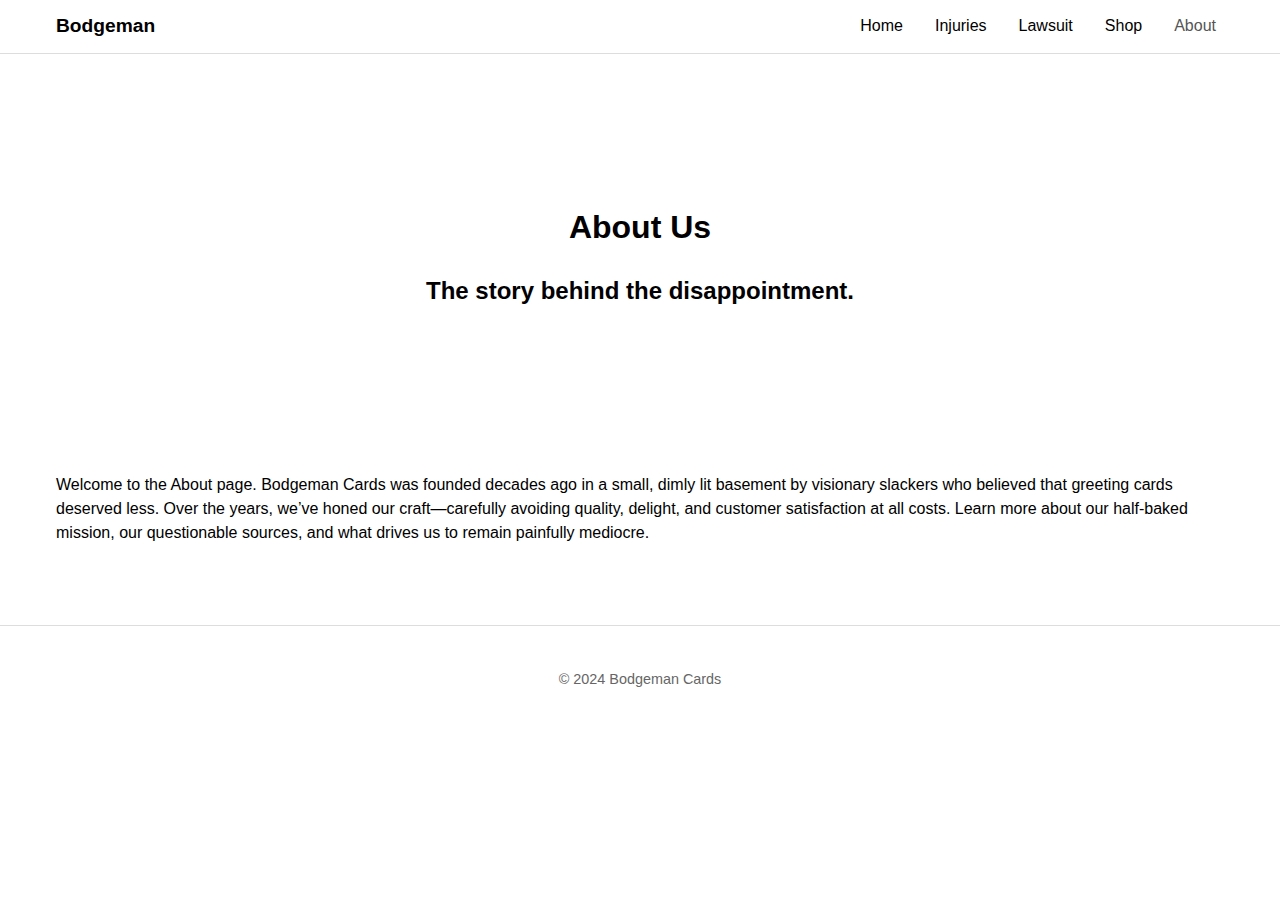
==== about.html @ 41146ad4 "initial code structure" ====
<!DOCTYPE html>
<html lang="en">
<head>
<meta charset="UTF-8" />
<meta name="viewport" content="width=device-width, initial-scale=1.0"/>
<title>About - Bodgeman Cards</title>
<link rel="stylesheet" href="css/style.css" />
<script defer src="js/main.js"></script>
</head>
<body>
    <header class="site-header">
        <div class="nav-container">
            <a href="index.html" class="logo">Bodgeman</a>
            <nav class="main-nav">
                <ul>
                    <li><a href="index.html">Home</a></li>
                    <li><a href="injuries.html">Injuries</a></li>
                    <li><a href="lawsuit.html">Lawsuit</a></li>
                    <li><a href="shop.html">Shop</a></li>
                    <li><a href="about.html" class="active">About</a></li>
                </ul>
            </nav>
            <div class="hamburger" id="hamburger">
                <span></span>
                <span></span>
                <span></span>
            </div>
        </div>
        <div class="mobile-menu" id="mobile-menu">
            <ul>
                <li><a href="index.html">Home</a></li>
                <li><a href="injuries.html">Injuries</a></li>
                <li><a href="lawsuit.html">Lawsuit</a></li>
                <li><a href="shop.html">Shop</a></li>
                <li><a href="about.html" class="active">About</a></li>
            </ul>
        </div>
    </header>

    <main>
        <section style="padding:8em 1em 4em; text-align:center;">
            <h1>About Us</h1>
            <h2>The story behind the disappointment.</h2>
        </section>
        <section>
            <p>Welcome to the About page. Bodgeman Cards was founded decades ago in a small, dimly lit basement by visionary slackers who believed that greeting cards deserved less. Over the years, we’ve honed our craft—carefully avoiding quality, delight, and customer satisfaction at all costs. Learn more about our half-baked mission, our questionable sources, and what drives us to remain painfully mediocre.</p>
        </section>
    </main>

    <footer class="site-footer">
        <p>&copy; 2024 Bodgeman Cards</p>
    </footer>
</body>
</html>
---- css/style.css ----
html {
    box-sizing: border-box;
    scroll-behavior: smooth;
}

*, *:before, *:after {
    box-sizing: inherit;
}

body {
    margin: 0;
    font-family: -apple-system, BlinkMacSystemFont, "Segoe UI", Roboto, Oxygen,
                 Ubuntu, Cantarell, "Fira Sans", "Droid Sans", "Helvetica Neue",
                 sans-serif;
    color: #000;
    background: #fff;
    font-size: 16px;
    line-height: 1.5;
}

/* Header and Navigation */
.site-header {
    position: sticky;
    top: 0;
    width: 100%;
    background: #fff;
    border-bottom: 1px solid #ddd;
    z-index: 999;
}

.nav-container {
    display: flex;
    align-items: center;
    justify-content: space-between;
    padding: 0.75em 1em;
    max-width: 1200px;
    margin: 0 auto;
}

.logo {
    text-decoration: none;
    font-weight: bold;
    font-size: 1.2em;
    color: #000;
}

.main-nav ul {
    list-style-type: none;
    padding: 0;
    margin: 0;
    display: flex;
    gap: 1em;
}

.main-nav li {
    position: relative;
}

.main-nav a {
    text-decoration: none;
    color: #000;
    font-weight: 500;
    padding: 0.5em;
    transition: color 0.3s ease;
}

.main-nav a:hover, .main-nav a.active {
    color: #555;
}

/* Hamburger Menu */
.hamburger {
    display: none;
    flex-direction: column;
    width: 24px;
    cursor: pointer;
    gap: 5px;
}

.hamburger span {
    display: block;
    height: 2px;
    background: #000;
    border-radius: 1px;
    transition: all 0.3s ease;
}

/* Mobile Menu */
.mobile-menu {
    display: none;
    position: absolute;
    top: 100%;
    left:0;
    width: 100%;
    background: #fff;
    border-top: 1px solid #ddd;
    box-shadow: 0 2px 10px rgba(0,0,0,0.1);
}

.mobile-menu ul {
    list-style: none;
    margin: 0;
    padding: 0.5em 0;
}

.mobile-menu li {
    margin: 0;
    text-align: center;
}

.mobile-menu a {
    display: block;
    padding: 1em;
    text-decoration: none;
    color: #000;
    border-bottom: 1px solid #eee;
}
.mobile-menu a:hover {
    background: #f9f9f9;
    color: #333;
}

@media (max-width: 800px) {
    .main-nav {
        display: none;
    }
    .hamburger {
        display: flex;
    }
}

/* Hero Section */
.hero {
    text-align: center;
    padding: 8em 1em 6em;
    background: #f9f9f9;
}
.hero h1 {
    margin: 0;
    font-size: 3em;
    font-weight: 700;
    letter-spacing: -0.5px;
}
.hero h2 {
    margin-top: 0.5em;
    color: #555;
    font-size: 1.3em;
    font-weight: 400;
}

/* Section Styling */
section {
    padding: 4em 1em;
    max-width: 1200px;
    margin: 0 auto;
}

section h3 {
    margin-top: 0;
    font-weight: 600;
    font-size: 1.8em;
    margin-bottom: 1em;
}

/* Carousel Container */
.carousel-container {
    position: relative;
    overflow: hidden;
    height: 200px;
    width: 300px;
    margin: 1em auto;
    text-align: center;
}

.carousel-container img {
    width: 100%;
    position: absolute;
    top:0; left:0;
    opacity: 0;
    transition: opacity 0.8s ease;
}

.carousel-container img.active {
    opacity: 1;
}

/* Disclaimers */
.disclaimers p {
    font-size: 0.9em;
    line-height: 1.5em;
    color: #555;
    max-height: 300px;
    overflow-y: scroll;
    border: 1px solid #ddd;
    padding: 1em;
    background: #fefefe;
}

/* Final CTA */
.final-cta {
    text-align: center;
}
.final-cta h3 {
    font-size: 1.5em;
    margin-bottom: 1em;
}
.cta-options a {
    display: inline-block;
    margin: 0.5em;
    padding: 0.75em 1.5em;
    background: #000;
    color: #fff;
    text-decoration: none;
    font-weight: 500;
    border-radius: 3px;
    transition: background 0.3s ease;
}
.cta-options a:hover {
    background: #333;
}

/* Footer */
.site-footer {
    text-align: center;
    padding: 2em 1em;
    border-top: 1px solid #ddd;
    font-size: 0.9em;
    color: #666;
}

/* When mobile menu is active */
.mobile-menu.active {
    display: block;
}

/* Hamburger Animation When Active */
.hamburger.active span:nth-child(1) {
    transform: rotate(45deg) translate(5px, 5px);
}

.hamburger.active span:nth-child(2) {
    opacity: 0;
}

.hamburger.active span:nth-child(3) {
    transform: rotate(-45deg) translate(5px, -5px);
}
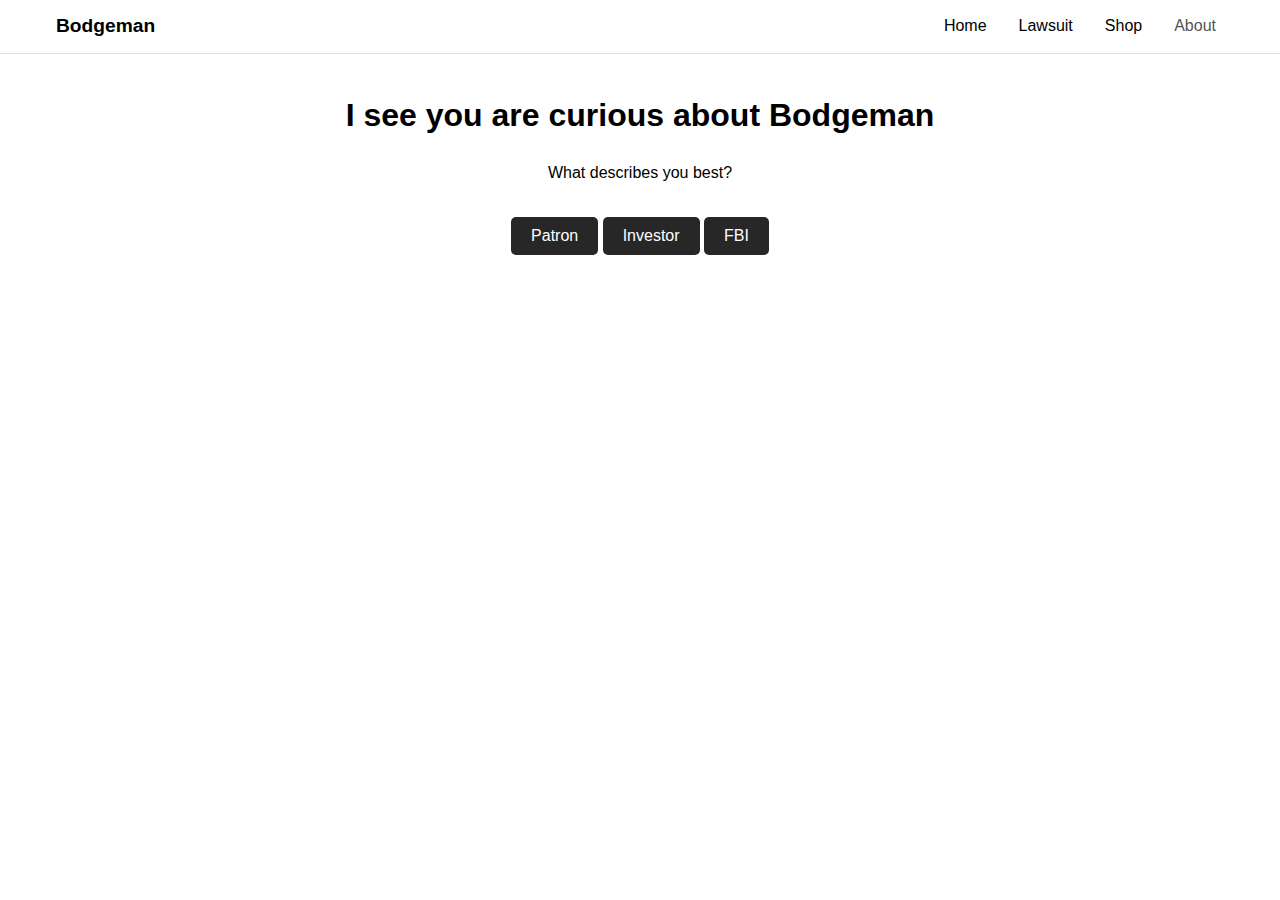
==== commit 14e24bf3: "about page" ====
--- a/about.html
+++ b/about.html
@@ -14,7 +14,6 @@
             <nav class="main-nav">
                 <ul>
                     <li><a href="index.html">Home</a></li>
-                    <li><a href="injuries.html">Injuries</a></li>
                     <li><a href="lawsuit.html">Lawsuit</a></li>
                     <li><a href="shop.html">Shop</a></li>
                     <li><a href="about.html" class="active">About</a></li>
@@ -29,7 +28,6 @@
         <div class="mobile-menu" id="mobile-menu">
             <ul>
                 <li><a href="index.html">Home</a></li>
-                <li><a href="injuries.html">Injuries</a></li>
                 <li><a href="lawsuit.html">Lawsuit</a></li>
                 <li><a href="shop.html">Shop</a></li>
                 <li><a href="about.html" class="active">About</a></li>
@@ -38,17 +36,21 @@
     </header>
 
     <main>
-        <section style="padding:8em 1em 4em; text-align:center;">
-            <h1>About Us</h1>
-            <h2>The story behind the disappointment.</h2>
+        <section style="padding:1em 1em 0em; text-align:center;">
+            <h1>I see you are curious about Bodgeman</h1>
         </section>
-        <section>
-            <p>Welcome to the About page. Bodgeman Cards was founded decades ago in a small, dimly lit basement by visionary slackers who believed that greeting cards deserved less. Over the years, we’ve honed our craft—carefully avoiding quality, delight, and customer satisfaction at all costs. Learn more about our half-baked mission, our questionable sources, and what drives us to remain painfully mediocre.</p>
+        <section style="padding:0em 1em 1em; text-align:center;">
+            <p>What describes you best?</p>
+        </section>
+        <section style="padding:0em 1em 0em; text-align:center;">
+            <button id="patron-button">Patron</button>
+            <button id="investor-button">Investor</button>
+            <button id="fbi-button">FBI</button>
+        </section>
+        <section id="bodgeman-info" style="padding:2em 1em 0em; text-align:center;">
+            <!-- Content will be dynamically inserted here -->
         </section>
     </main>
 
-    <footer class="site-footer">
-        <p>&copy; 2024 Bodgeman Cards</p>
-    </footer>
 </body>
 </html>--- a/css/style.css
+++ b/css/style.css
@@ -132,8 +132,13 @@
 /* Hero Section */
 .hero {
     text-align: center;
-    padding: 8em 1em 6em;
-    background: #f9f9f9;
+    padding: 8em 1em 0em;
+    position: relative;
+}
+.hero .hero-image {
+    display: block;
+    margin: 0 auto 1.5em;
+    max-width: 200px;
 }
 .hero h1 {
     margin: 0;
@@ -148,87 +153,260 @@
     font-weight: 400;
 }
 
-/* Section Styling */
+/* Generic Section Styling */
 section {
     padding: 4em 1em;
     max-width: 1200px;
     margin: 0 auto;
 }
-
 section h3 {
     margin-top: 0;
     font-weight: 600;
     font-size: 1.8em;
     margin-bottom: 1em;
 }
+section.full-width {
+    max-width: none;
+    margin: 0;
+    padding: 4em 0;
+}
 
 /* Carousel Container */
 .carousel-container {
     position: relative;
     overflow: hidden;
-    height: 200px;
-    width: 300px;
-    margin: 1em auto;
-    text-align: center;
-}
-
-.carousel-container img {
-    width: 100%;
+    max-height: 600px;
+    max-width: 600px;
+    margin: 2em auto;
+    touch-action: pan-y pinch-zoom;
+}
+
+.carousel-track {
+    display: flex;
+    transition: transform 0.3s ease-in-out;
+    height: 100%;
+}
+
+.carousel-track img {
+    flex: 0 0 100%;
+    width: 100%;
+    height: 100%;
+    object-fit: contain;
+    position: relative;
+    opacity: 1;
+}
+
+.carousel-section {
+    padding: 0 60px;
+    /* Add padding to make room for the arrows */
+}
+
+.carousel-button {
     position: absolute;
-    top:0; left:0;
-    opacity: 0;
-    transition: opacity 0.8s ease;
-}
-
-.carousel-container img.active {
-    opacity: 1;
-}
-
-/* Disclaimers */
+    top: 50%;
+    transform: translateY(-50%);
+    background: rgba(0, 0, 0, 0.5);
+    color: white;
+    border: none;
+    width: 40px;
+    height: 40px;
+    border-radius: 50%;
+    cursor: pointer;
+    z-index: 10;
+    display: flex;
+    align-items: center;
+    justify-content: center;
+    transition: background-color 0.3s ease;
+}
+
+.carousel-button:hover {
+    background: rgba(0, 0, 0, 0.7);
+}
+
+.carousel-button.prev { 
+    left: -50px; /* Move outside the container */
+}
+
+.carousel-button.next { 
+    right: -50px; /* Move outside the container */
+}
+
+.carousel-indicators {
+    position: absolute;
+    bottom: 10px;
+    left: 50%;
+    transform: translateX(-50%);
+    display: flex;
+    gap: 8px;
+}
+
+.carousel-indicator {
+    width: 8px;
+    height: 8px;
+    border-radius: 50%;
+    background: rgba(255, 255, 255, 0.5);
+    cursor: pointer;
+}
+
+.carousel-indicator.active {
+    background: white;
+}
+
+/* Arched Dividers */
+.section-divider {
+    width: 100%;
+    overflow: hidden;
+    position: relative;
+    height: 100px;
+    margin: 0; /* Ensure no extra spacing */
+}
+.section-divider svg {
+    display: block;
+    width: 100%;
+    height: 100%;
+    /* No stroke needed, fill only */
+}
+.divider-up svg {
+    transform: translateY(-1px);
+}
+.divider-down svg {
+    transform: translateY(-1px);
+}
+
+/* Gallery Section (Black Background) */
+.gallery {
+    position: relative;
+    padding: 8em 1em;
+    /* margin-top: 6em; */
+}
+
+/* Disclaimers Section with Sticky Title */
+.disclaimers {
+    position: relative;
+    padding: 8em 1em;
+    margin-top: 6em;
+    max-width: 1200px;
+    margin: 6em auto 0;
+}
+.sticky-title {
+    position: -webkit-sticky;
+    position: sticky;
+    top: 1px; /* Adjust this based on your header's actual height */
+    background: #fff;
+    padding: 1em 0;
+    padding-top: 100px;
+    padding-bottom: 50px;
+    margin: 0;
+    font-size: 1.8em;
+    font-weight: 600;
+    z-index: 10; 
+    /* border-bottom: 1px solid #ddd; */
+    box-shadow: 0 2px 8px rgba(255, 255, 255, 0.8);
+    /* Add white drop shadow */
+}
 .disclaimers p {
     font-size: 0.9em;
     line-height: 1.5em;
     color: #555;
-    max-height: 300px;
-    overflow-y: scroll;
-    border: 1px solid #ddd;
-    padding: 1em;
-    background: #fefefe;
-}
-
-/* Final CTA */
+}
+
+/* Apply the same styles to gallery and reviews headers */
+.gallery .sticky-title,
+.reviews .sticky-title {
+    position: -webkit-sticky;
+    position: sticky;
+    top: 1px; /* Adjust this based on your header's actual height */
+    background: #fff;
+    padding: 1em 0;
+    padding-top: 100px;
+    padding-bottom: 50px;
+    margin: 0;
+    font-size: 1.8em;
+    font-weight: 600;
+    z-index: 10; 
+    /* border-bottom: 1px solid #ddd; */
+    box-shadow: 0 2px 8px rgba(255, 255, 255, 0.8);
+        /* Add white drop shadow */
+}
+
+/* Transition Gradient Section */
+.transition-section {
+    min-height: 2000px;
+    background: linear-gradient(to bottom, #fff, #000);
+    position: relative;
+    width: 100%;
+    margin-top: 2000px;
+}
+
+/* Final CTA styles */
 .final-cta {
     text-align: center;
-}
+    opacity: 0;
+    transform: translateY(50px);
+    transition: all 0.6s ease;
+    max-width: 600px;
+    margin: 0 auto;
+    margin-top: 1800px; /* position it near bottom of the section */
+}
+
+/* When visible, fade in the CTA */
+.final-cta.visible {
+    opacity: 1;
+    transform: translateY(0);
+}
+
 .final-cta h3 {
     font-size: 1.5em;
     margin-bottom: 1em;
-}
+    color: #fff; /* white text on black */
+}
+
+.cta-options {
+    display: flex;
+    flex-direction: column;
+    align-items: center;
+    gap: 1em;
+}
+
 .cta-options a {
-    display: inline-block;
-    margin: 0.5em;
+    width: 250px;
+    text-align: center;
     padding: 0.75em 1.5em;
-    background: #000;
-    color: #fff;
+    background: #fff;
+    color: #000;
     text-decoration: none;
     font-weight: 500;
     border-radius: 3px;
     transition: background 0.3s ease;
 }
+
 .cta-options a:hover {
-    background: #333;
+    background: #ddd;
+}
+
+/* Sentinel element (invisible) */
+#gradient-end {
+    width: 100%;
+    height: 1px;
+    background: transparent;
+    position: absolute;
+    bottom: 0;
 }
 
 /* Footer */
 .site-footer {
     text-align: center;
     padding: 2em 1em;
-    border-top: 1px solid #ddd;
+    /* border-top: 1px solid #ddd; */
     font-size: 0.9em;
     color: #666;
 }
-
-/* When mobile menu is active */
+.site-footer.index-footer {
+    background-color: black;
+    color: white;
+}
+
+/* Mobile Menu Active State */
 .mobile-menu.active {
     display: block;
 }
@@ -244,4 +422,99 @@
 
 .hamburger.active span:nth-child(3) {
     transform: rotate(-45deg) translate(5px, -5px);
-}+}
+
+.gallery h3,
+.reviews h3 {
+    position: -webkit-sticky;
+    position: sticky;
+    top: 1px; /* Adjust this based on your header's actual height */
+    background: #fff;
+    padding: 1em 0;
+    margin: 0;
+    font-size: 1.8em;
+    font-weight: 600;
+    z-index: 10; 
+    /* border-bottom: 1px solid #ddd; */
+    box-shadow: 0 2px 8px rgba(255, 255, 255, 0.8);
+        /* Add white drop shadow */
+}
+
+.gallery .image-list,
+.reviews .image-list {
+    display: block;
+}
+
+.gallery .image-list img,
+.reviews .image-list img {
+    width: 100%;
+    max-width: 500px; /* Maximum width for desktop */
+    margin-bottom: 1em;
+    display: block;
+    margin-left: auto;
+    margin-right: auto;
+}
+
+@media (max-width: 800px) {
+    .gallery .image-list img,
+    .reviews .image-list img {
+        width: 80%; /* 80% width for mobile */
+    }
+}
+
+/* Add this CSS */
+.fade-in {
+    opacity: 0;
+    transition: opacity 0.5s ease-in-out;
+}
+
+.fade-in.visible {
+    opacity: 1;
+}
+
+button {
+    background-color: #272727; /* Example primary color */
+    color: white;
+    border: none;
+    padding: 10px 20px;
+    font-size: 16px;
+    cursor: pointer;
+    border-radius: 5px;
+    transition: background-color 0.3s ease;
+}
+
+button:hover {
+    background-color: #000000; /* Darker shade for hover effect */
+}
+
+button:active {
+    background-color: #000000; /* Even darker shade for active effect */
+}
+
+#tap-button,
+#chess-button,
+#rps-button {
+    margin-bottom: 20px;
+    width: 250px;
+}
+
+.rps-option {
+    background-color: grey;
+    color: white;
+    border: none;
+    padding: 10px 20px;
+    font-size: 16px;
+    cursor: pointer;
+    border-radius: 5px;
+    transition: background-color 0.3s ease;
+    display: block;
+    margin: 10px auto;
+    max-width: 200px; /* Set a max width for consistency */
+    min-width: 150px;
+}
+
+#tank-image {
+    display: block;
+    margin: 0 auto;
+    max-width: 90%;
+}
